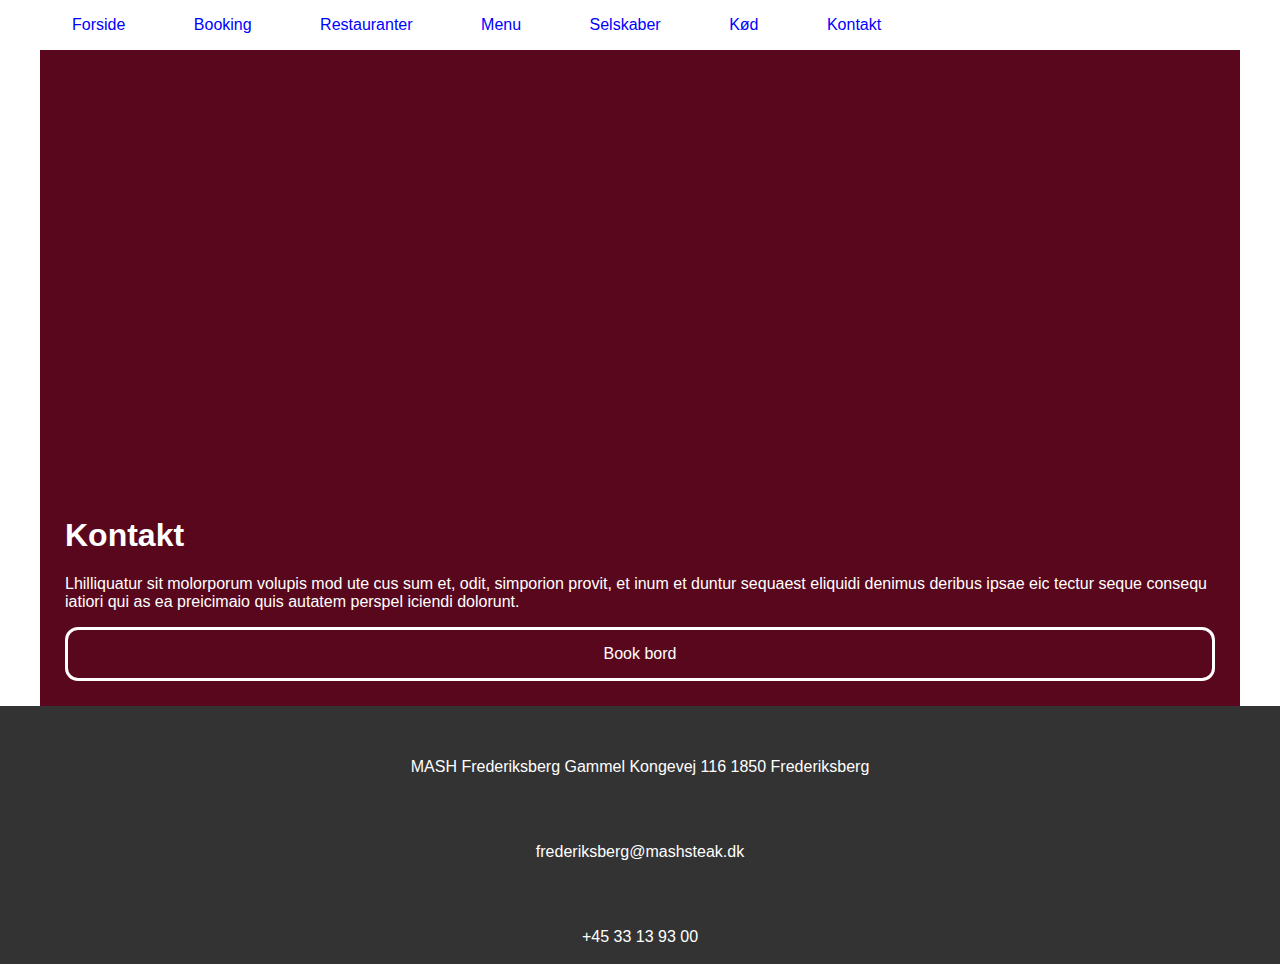
==== kontakt.html @ 30ba9574 "Videre på forrige" ====
<!DOCTYPE html>
<html lang="da">

<head>
    <meta charset="utf-8">
    <meta name="viewport" content="width=device-width, initial-scale=1.0">
    <title>Mash</title>
    <link rel="stylesheet" href="">

    <link type="text/css" rel="stylesheet" href="style.css">
    <meta name="robots" content="noindex">
    <link href='../D:\kea\03-redesign\mash\mash_redesign\font\Engravers Roman Bold.woff' rel='style.css' type='text/css'>



</head>

<nav role='navigation'>
    <div id="menuToggle">
        <!--
    En "Hidden" box der fungere som click box, i stedet for js
    -->
        <input type="checkbox" />

        <!--
    Span classes agerer som burgermenu streger
    -->
        <span></span>
        <span></span>
        <span></span>

        <!--
    -->
        <ul id="menuburger">
            <li><a href="#splash">
                    Forside
                </a></li>
            <li><a href="#book.html">
                    Booking
                </a></li>
            <li><a href="#restauranter.html">
                    Restauranter
                </a></li>
            <li><a href="#menu">
                    Menu
                </a></li>
            <li><a href="#selvskab">
                    Selskaber
                </a></li>
            <li><a href="#koed.html">
                    Kød
                </a></li>
            <li><a href="#info">
                    Kontakt
                </a></li>


        </ul>
    </div>
    <ul id="menuburger2">
        <a href="#splash">Forside</a>
        <a href="#book.html">Booking</a>
        <a href="#restauranter.html">Restauranter</a>
        <a href="#menu">Menu</a>
        <a href="#selvskab">Selskaber</a>
        <a href="#koed.html">Kød</a>
        <a href="#info">Kontakt</a>
    </ul>
</nav>


<body>


    <section id="kontakt">

        <div class="sectionwrapper">

            <div class="col">
                <div class="img">
                    <div class="circle5"></div>
                </div>

            </div>
            <div class="col">
                <div class="txt">
                    <h1>Kontakt</h1>

                    <p>Lhilliquatur sit molorporum volupis mod ute cus sum et, odit, simporion provit, et inum et duntur
                        sequaest eliquidi denimus deribus
                        ipsae eic tectur seque consequ
                        iatiori qui as ea preicimaio quis
                        autatem perspel iciendi dolorunt.</p>
                    <div class="book_knap">
                        Book bord
                    </div>
                </div>
            </div>

        </div>


    </section>

    <footer>
        <div class="col">
            <div class="txt">
                <p>MASH Frederiksberg
                    Gammel Kongevej 116
                    1850 Frederiksberg </p>
            </div>
        </div>
        <div class="col">
            <div class="txt">
                <p>frederiksberg@mashsteak.dk </p>
            </div>
        </div>
        <div class="col">
            <div class="txt">
                <p>+45 33 13 93 00</p>
            </div>
        </div>
    </footer>


    <script src="script.js"></script>

</body>

</html>
---- style.css ----
.hidden {
    display: none;
    /*    transform: scale(0);*/
    /*    transform: translateX(-100%);
    opacity: 0;*/
}


/*
* {
    box-sizing: border-box;
}
*/

/*Generelle indstillinger for CSS*/
body {
    margin: 0;
    padding: 0px;
}

section {
    max-width: 1200px;
    margin: 0 auto;


}

.col {
    padding-top: 35.3px;
}

.col2 {
    padding-top: 35.3px;
}

.txt {
    padding: 25px;
}



img {
    width: 100%;
}




/* Burger menu */

body {
    margin: 0;
    padding: 0;

    /*background: #232323;*/
    /*    color: #cdcdcd;*/
    font-family: "Avenir Next", "Avenir", sans-serif;

    overflow-x: hidden;
    /* nødvendig for at gemme menu ordentligt i højere side af skærm  */
}

a {
    text-decoration: none;
    color: #232323;

    transition: color 0.3s ease;
}

a:hover {
    color: tomato;
}

#menuToggle {
    display: block;
    position: absolute;
    top: 50px;
    right: 50px;

    z-index: 1;

    -webkit-user-select: none;
    user-select: none;
}

#menuToggle input {
    display: block;
    width: 40px;
    height: 32px;
    position: absolute;
    top: -7px;
    left: -5px;

    cursor: pointer;

    opacity: 0;
    /* hide */
    z-index: 2;
    /* sæt oven på hamburger */

    -webkit-touch-callout: none;
}


#menuToggle span {
    display: block;
    width: 33px;
    height: 4px;
    margin-bottom: 5px;
    position: relative;

    background: #cdcdcd;
    border-radius: 3px;

    z-index: 1;

    transform-origin: 4px 0px;

    transition: transform 0.5s cubic-bezier(0.77, 0.2, 0.05, 1.0),
        background 0.5s cubic-bezier(0.77, 0.2, 0.05, 1.0),
        opacity 0.55s ease;
}

#menuToggle span:first-child {
    transform-origin: 0% 0%;
}

#menuToggle span:nth-last-child(2) {
    transform-origin: 0% 100%;
}

/*
 * Laver de tre span classes til et kryds
 *
 */
#menuToggle input:checked ~ span {
    opacity: 1;
    transform: rotate(45deg) translate(-2px, -1px);
    background: #232323;
}

/*
 * Gemmer den midterste
 */
#menuToggle input:checked ~ span:nth-last-child(3) {
    opacity: 0;
    transform: rotate(0deg) scale(0.2, 0.2);
}

/*
 * Den sidste streg går i den anden retning
 */
#menuToggle input:checked ~ span:nth-last-child(2) {
    opacity: 1;
    transform: rotate(-45deg) translate(0, -1px);
}

/*
 * absolute positioned
 * top left
 */
#menuburger {
    position: absolute;
    width: 300px;
    margin: -100px 0 0 0;
    padding: 50px;
    padding-top: 125px;
    right: -100px;

    background: #ededed;
    list-style-type: none;
    -webkit-font-smoothing: antialiased;
    /* to stop flickering of text in safari */

    transform-origin: 0% 0%;
    transform: translate(100%, 0);

    transition: transform 0.5s cubic-bezier(0.77, 0.2, 0.05, 1.0);
}

#menuburger2 a {
    color: blue;
    padding: 2rem;

}

#menuburger li {
    padding: 10px 0;
    font-size: 22px;
}

/*
 * Fade in fra venstre
 */
#menuToggle input:checked ~ ul {
    transform: scale(1.0, 1.0);
    opacity: 1;
}

#menuburger2 {
    display: none;
}


/*
#burgerknap {
    display: inline-block;
}

#burgermenu {
    list-style-type: none;
    transition: transform .3s;
    transform-origin: top left;
}

*/

/*Burger menu slut */


/*Start side CSS*/

#splash {
    background-image: url(billeder/splash_mash.png);
    width: 100vw;
    height: 100vh;
    background-size: cover;
    background-position: 69% 0%;
    max-width: none;
    display: flex;
}

#splash .logo {
    background-image: url(billeder/mash_logo_transparent.png);

    background-position: 100%;
    width: 950px;
    height: 308px;


    /*
    position: absolute;
    left: 328px;
    top: 300px;
*/
}


#groent {
    background-color: #59071D;
    color: white;

}



#groent .col {
    display: flex;
    justify-content: center;


}

.circle1 {
    background-image: url(billeder/gulerodder.jpg);
    background-position: 100%;
    width: 350px;
    height: 350px;
    border-radius: 50%;


}

#koed {
    background-color: #F2E6CE;

}

#koed .col {
    display: flex;
    justify-content: center;
}


.circle2 {
    background-image: url(billeder/koed.jpg);
    background-position: 100%;
    width: 350px;
    height: 350px;
    border-radius: 50%;

}


#fisk {
    background-image: url(billeder/fiskbaggrund.jpg);
    color: white;
    background-size: 100%;

}


#fisk .col {
    display: flex;
    justify-content: center;
}

.circle3 {
    background-image: url(billeder/fisk.jpg);
    background-position: 100%;
    width: 350px;
    height: 350px;
    border-radius: 50%;

}

#film {
    background-color: #59071D;
    color: white;


}




.menu_knapper {
    display: flex;
    flex-direction: column;
    justify-content: space-around;

}

#menu {
    background-color: #F2E6CE;


}

#menu .col {
    padding-top: 0px;
}


#menu .knap a {
    background-color: #393432;
    color: white;
    text-decoration: none;
    border-radius: 13px;
    padding: 15px;
    text-align: center;
    flex-grow: 1;
    padding-left: 100px;
    padding-right: 100px;

}





#menu .mad a:hover {

    color: lightpink;
    background-color: black;
}

#menu .sectionwrapper {
    display: flex;
    flex-wrap: wrap;
    padding: 10px;
    margin: 0 15px;
}


#menu .col2 {
    display: flex;
    flex-wrap: nowrap;
    flex-grow: 2;
    flex-basis: 600px;



}

#menu .menu_knapper {
    flex-grow: 1;
    flex-basis: 100px;



}





#selvskab {
    background-color: #59071D;
    color: white;


}


#selvskab .col {
    display: flex;
    justify-content: center;
}

#book {
    background-image: url(billeder/booking.jpg);



}

#info {
    background-image: url(billeder/fiskbaggrund.jpg);
    color: white;

}


.circle4 {
    background-image: url(billeder/fisk.jpg);
    background-position: 100%;
    width: 350px;
    height: 350px;
    border-radius: 50%;

}

#info .col .txt {
    text-align: center;

}

footer {
    background-color: #333333;
    color: white;
    padding: 1.5px;
    padding-top: 0px;

    text-align: center;
}

footer .col .txt {
    padding-top: 0px;
    padding-bottom: 0px;
}



/*KONTAKT SIDEN*/

#kontakt .sectionwrapper {
    background-color: #59071D;
    color: white;
}

#kontakt .col {
    display: flex;
    justify-content: center;
}


.circle5 {
    background-image: url(billeder/fisk.jpg);
    background-position: 100%;
    width: 350px;
    height: 350px;
    border-radius: 50%;

}

#kontakt .book_knap {
    background-color: #59071D;
    ;
    color: white;
    text-decoration: none;
    border-radius: 13px;
    padding: 15px;
    text-align: center;
    flex-grow: 1;
    padding-left: 100px;
    padding-right: 100px;
    border: 3px solid white;

}

`
/*RESTAURANTER SIDE*/




#frederiksberg {
    background-color: #F2E6CE;

}

#frederiksberg .col {
    display: flex;
    justify-content: center;
}


.circle6 {
    background-image: url(billeder/fisk.jpg);
    background-position: 100%;
    width: 350px;
    height: 350px;
    border-radius: 50%;

}

#frederiksberg .laes_mere1 {
    background-color: #59071D;
    ;
    color: white;
    text-decoration: none;
    border-radius: 13px;
    padding: 15px;
    text-align: center;
    flex-grow: 1;
    padding-left: 100px;
    padding-right: 100px;
    border: 3px solid white;

}

#aarhus {
    background-color: #F2E6CE;

}

#aarhus .col {
    display: flex;
    justify-content: center;
}


#aarhus .firkant1 {
    background-image: url(billeder/koed.jpg);
    background-position: 100%;
    width: 48s0px;
    height: 350px;

}

#aarhus .laes_mere2 {
    background-color: #F2E6CE;
    ;
    color: black;
    text-decoration: none;
    border-radius: 13px;
    padding: 15px;
    text-align: center;
    flex-grow: 1;
    padding-left: 100px;
    padding-right: 100px;
    border: 3px solid black;

}

#airport {
    background-color: gray;
    color: white;

}

#airport .col {
    display: flex;
    justify-content: center;
}



.circle7 {
    background-image: url(billeder/fisk.jpg);
    background-position: 100%;
    width: 350px;
    height: 350px;
    border-radius: 50%;

}

#airport .laes_mere3 {
    background-color: gray;
    ;
    color: white;
    text-decoration: none;
    border-radius: 13px;
    padding: 15px;
    text-align: center;
    flex-grow: 1;
    padding-left: 100px;
    padding-right: 100px;
    border: 3px solid white;

}

/*
@media only screen and (min-width: 600px) {

    #burgerknap {
        display: none;
    }

    #burgermenu.hidden {
        transform: translateX(0);
        opacity: 1;

    }

    #burgermenu li {
        display: inline-block;
    }
}
*/

@media only screen and (min-width: 600px) {
    #menuToggle {
        display: none;

    }


    #menuburger {
        background: rgba(255, 255, 255, 0);
    }

    #menuburger li {
        display: inline-block;
    }


    #menuburger.hidden {
        transform: translateX(0);
        opacity: 1;
    }

    #menuburger2 {
        display: block;
    }
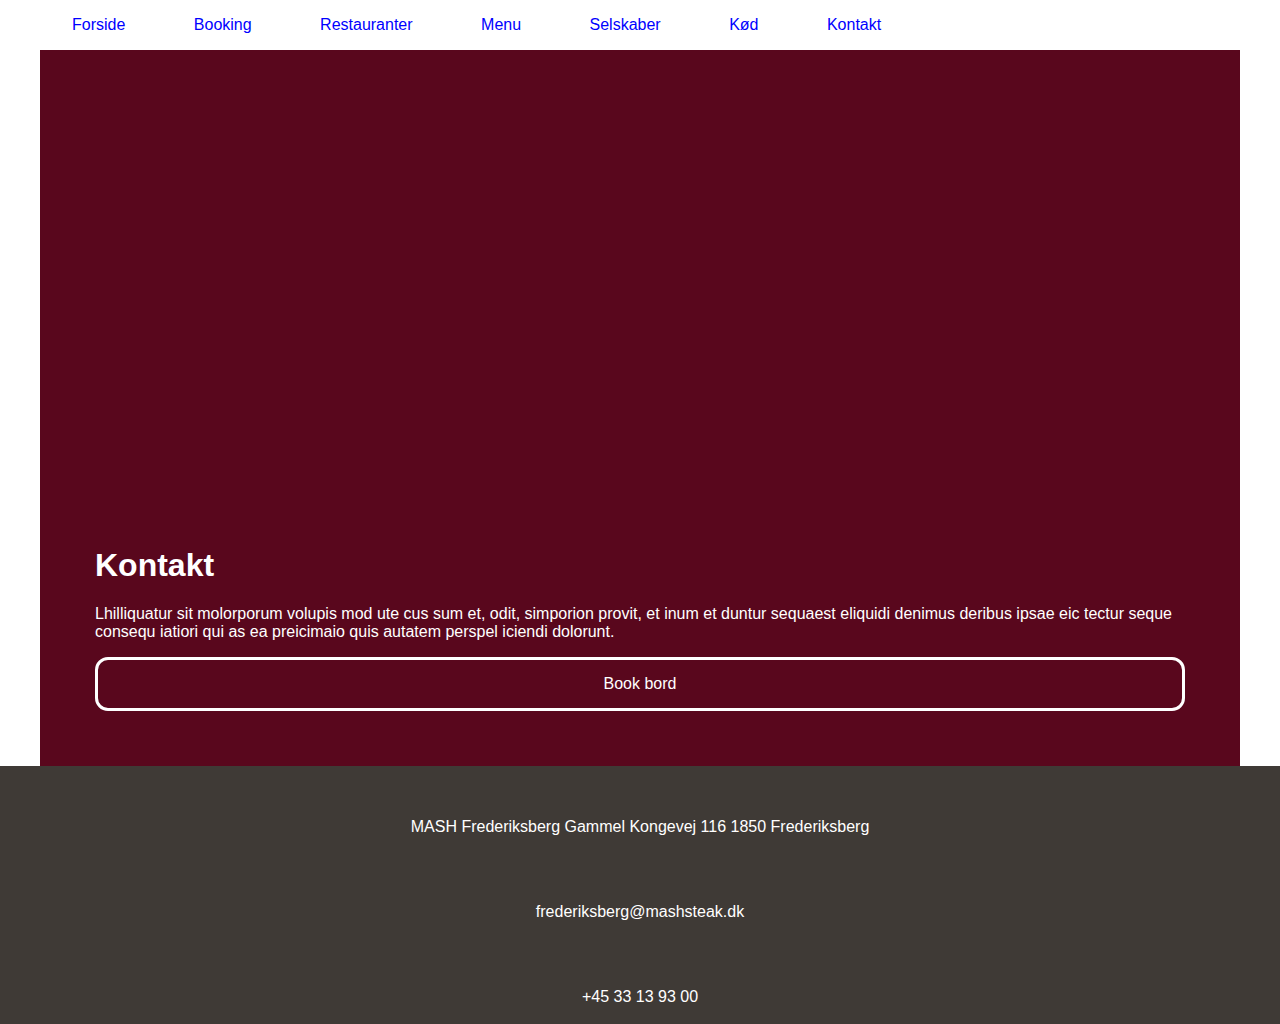
==== commit 11b65137: "Favikon" ====
--- a/kontakt.html
+++ b/kontakt.html
@@ -11,7 +11,15 @@
     <meta name="robots" content="noindex">
     <link href='../D:\kea\03-redesign\mash\mash_redesign\font\Engravers Roman Bold.woff' rel='style.css' type='text/css'>
 
-
+    <link rel="apple-touch-icon" sizes="180x180" href="favikon/apple-touch-icon.png">
+    <link rel="icon" type="image/png" sizes="32x32" href="favikon/favicon-32x32.png">
+    <link rel="icon" type="image/png" sizes="16x16" href="favikon/favicon-16x16.png">
+    <link rel="manifest" href="favikon/site.webmanifest">
+    <link rel="mask-icon" href="favikon/safari-pinned-tab.svg" color="#5bbad5">
+    <link rel="shortcut icon" href="favikon/favicon.ico">
+    <meta name="msapplication-TileColor" content="#da532c">
+    <meta name="msapplication-config" content="favikon/browserconfig.xml">
+    <meta name="theme-color" content="#ffffff">
 
 </head>
 
--- a/style.css
+++ b/style.css
@@ -34,7 +34,7 @@
 }
 
 .txt {
-    padding: 25px;
+    padding: 55px;
 }
 
 
@@ -42,6 +42,7 @@
 img {
     width: 100%;
 }
+
 
 
 
@@ -273,6 +274,7 @@
 
 #koed {
     background-color: #F2E6CE;
+    color: #3F3A36;
 
 }
 
@@ -333,6 +335,7 @@
 
 #menu {
     background-color: #F2E6CE;
+    color: #3F3A36;
 
 
 }
@@ -343,7 +346,7 @@
 
 
 #menu .knap a {
-    background-color: #393432;
+    background-color: #3F3A36;
     color: white;
     text-decoration: none;
     border-radius: 13px;
@@ -436,8 +439,517 @@
 
 }
 
+
+
+/*KONTAKT SIDEN*/
+
+#kontakt .sectionwrapper {
+    background-color: #59071D;
+    color: white;
+}
+
+#kontakt .col {
+    display: flex;
+    justify-content: center;
+}
+
+
+.circle5 {
+    background-image: url(billeder/fisk.jpg);
+    background-position: 100%;
+    width: 350px;
+    height: 350px;
+    border-radius: 50%;
+
+}
+
+#kontakt .book_knap {
+    background-color: #59071D;
+    ;
+    color: white;
+    text-decoration: none;
+    border-radius: 13px;
+    padding: 15px;
+    text-align: center;
+    flex-grow: 1;
+    padding-left: 100px;
+    padding-right: 100px;
+    border: 3px solid white;
+
+}
+
+
+
+
+
+
+#frederiksberg {
+    background-color: #59071D;
+    color: white;
+
+}
+
+#frederiksberg .col {
+    display: flex;
+    justify-content: center;
+}
+
+
+.circle6 {
+    background-image: url(billeder/frederiksberg.jpg);
+    background-position: 100%;
+    width: 350px;
+    height: 350px;
+    border-radius: 50%;
+
+}
+
+#frederiksberg .laes_mere1 a {
+    background-color: #59071D;
+    ;
+    color: white;
+    text-decoration: none;
+    border-radius: 13px;
+    padding: 15px;
+    text-align: center;
+    flex-grow: 1;
+    padding-left: 137px;
+    padding-right: 137px;
+    border: 1px solid white;
+
+}
+
+#frederiksberg .laes_mere1 a:hover {
+
+    color: white;
+    background-color: rgba(0, 0, 0, 0.7);
+}
+
+#aarhus {
+    background-color: #F2E6CE;
+    color: #3F3A36;
+
+}
+
+#aarhus .col {
+    display: flex;
+    justify-content: center;
+}
+
+
+#aarhus .firkant1 {
+    background-image: url(billeder/aarhus.jpg);
+    background-position: 100%;
+    width: 480px;
+    height: 350px;
+
+}
+
+#aarhus .laes_mere2 a {
+    background-color: #F2E6CE;
+    ;
+    color: #3F3A36;
+    text-decoration: none;
+    border-radius: 13px;
+    padding: 15px;
+    text-align: center;
+    flex-grow: 1;
+    padding-left: 137px;
+    padding-right: 137px;
+    border: 1px solid #3F3A36;
+
+}
+
+#aarhus .laes_mere2 a:hover {
+
+    color: white;
+    background-color: rgba(0, 0, 0, 0.7);
+}
+
+#airport {
+    background-image: url(billeder/fiskbaggrund.jpg);
+    color: white;
+
+}
+
+#airport .col {
+    display: flex;
+    justify-content: center;
+}
+
+
+
+.circle7 {
+    background-image: url(billeder/airport.jpg);
+    background-position: 100%;
+    width: 350px;
+    height: 350px;
+    border-radius: 50%;
+
+}
+
+#airport .laes_mere3 a {
+    background-image: url(billeder/fiskbaggrund.jpg);
+    ;
+    color: white;
+    text-decoration: none;
+    border-radius: 13px;
+    padding: 15px;
+    text-align: center;
+    flex-grow: 1;
+    padding-left: 137px;
+    padding-right: 137px;
+    border: 1px solid white;
+
+}
+
+#airport .laes_mere3 a:hover {
+
+    color: white;
+    background-color: rgba(0, 0, 0, 0.7);
+}
+
+#bredgade {
+    background-color: #59071D;
+    color: white;
+}
+
+#bredgade .col {
+    display: flex;
+    justify-content: center;
+}
+
+
+#bredgade .firkant2 {
+    background-image: url(billeder/bredgade.jpg);
+    background-position: 100%;
+    width: 480px;
+    height: 350px;
+
+}
+
+#bredgade .laes_mere4 a {
+    background-color: #59071D;
+    ;
+    color: white;
+    text-decoration: none;
+    border-radius: 13px;
+    padding: 15px;
+    text-align: center;
+    flex-grow: 1;
+    padding-left: 137px;
+    padding-right: 137px;
+    border: 1px solid white;
+
+}
+
+#bredgade .laes_mere4 a:hover {
+
+    color: white;
+    background-color: rgba(0, 0, 0, 0.7);
+}
+
+#dusseldorf {
+    background-color: #F2E6CE;
+    color: #3F3A36;
+
+}
+
+#dusseldorf .col {
+    display: flex;
+    justify-content: center;
+}
+
+
+#dusseldorf .firkant3 {
+    background-image: url(billeder/dusseldorf.jpg);
+    background-position: 100%;
+    width: 480px;
+    height: 350px;
+
+}
+
+#dusseldorf .laes_mere5 a {
+    background-color: #F2E6CE;
+    ;
+    color: #3F3A36;
+    text-decoration: none;
+    border-radius: 13px;
+    padding: 15px;
+    text-align: center;
+    flex-grow: 1;
+    padding-left: 137px;
+    padding-right: 137px;
+    border: 1px solid #3F3A36;
+
+}
+
+#dusseldorf .laes_mere5 a:hover {
+
+    color: white;
+    background-color: rgba(0, 0, 0, 0.7);
+}
+
+#hamburg {
+    background-image: url(billeder/fiskbaggrund.jpg);
+    color: white;
+
+}
+
+#hamburg .col {
+    display: flex;
+    justify-content: center;
+}
+
+
+
+.circle8 {
+    background-image: url(billeder/hamburg.jpg);
+    background-position: 100%;
+    width: 350px;
+    height: 350px;
+    border-radius: 50%;
+
+}
+
+#hamburg .laes_mere6 a {
+    background-image: url(billeder/fiskbaggrund.jpg);
+    ;
+    color: white;
+    text-decoration: none;
+    border-radius: 13px;
+    padding: 15px;
+    text-align: center;
+    flex-grow: 1;
+    padding-left: 137px;
+    padding-right: 137px;
+    border: 1px solid white;
+
+}
+
+#hamburg .laes_mere6 a:hover {
+
+    color: white;
+    background-color: rgba(0, 0, 0, 0.7);
+}
+
+
+#london {
+    background-color: #59071D;
+    color: white;
+
+}
+
+#london .col {
+    display: flex;
+    justify-content: center;
+}
+
+
+.circle9 {
+    background-image: url(billeder/london.jpg);
+    background-position: 100%;
+    width: 350px;
+    height: 350px;
+    border-radius: 50%;
+
+}
+
+#london .laes_mere7 a {
+    background-color: #59071D;
+    ;
+    color: white;
+    text-decoration: none;
+    border-radius: 13px;
+    padding: 15px;
+    text-align: center;
+    flex-grow: 1;
+    padding-left: 137px;
+    padding-right: 137px;
+    border: 1px solid white;
+
+}
+
+#london .laes_mere7 a:hover {
+
+    color: white;
+    background-color: rgba(0, 0, 0, 0.7);
+}
+
+#odense {
+    background-color: #F2E6CE;
+    color: #3F3A36;
+
+}
+
+#odense .col {
+    display: flex;
+    justify-content: center;
+}
+
+
+#odense .firkant4 {
+    background-image: url(billeder/odense.jpg);
+    background-position: 100%;
+    width: 480px;
+    height: 350px;
+
+}
+
+#odense .laes_mere8 a {
+    background-color: #F2E6CE;
+    ;
+    color: #3F3A36;
+    text-decoration: none;
+    border-radius: 13px;
+    padding: 15px;
+    text-align: center;
+    flex-grow: 1;
+    padding-left: 137px;
+    padding-right: 137px;
+    border: 1px solid #3F3A36;
+
+}
+
+#odense .laes_mere8 a:hover {
+
+    color: white;
+    background-color: rgba(0, 0, 0, 0.7);
+}
+
+#penthouse {
+    background-image: url(billeder/fiskbaggrund.jpg);
+    color: white;
+
+}
+
+#penthouse .col {
+    display: flex;
+    justify-content: center;
+}
+
+
+
+.circle10 {
+    background-image: url(billeder/penthouse.jpg);
+    background-position: 100%;
+    width: 350px;
+    height: 350px;
+    border-radius: 50%;
+
+}
+
+#penthouse .laes_mere9 a {
+    background-image: url(billeder/fiskbaggrund.jpg);
+    ;
+    color: white;
+    text-decoration: none;
+    border-radius: 13px;
+    padding: 15px;
+    text-align: center;
+    flex-grow: 1;
+    padding-left: 137px;
+    padding-right: 137px;
+    border: 1px solid white;
+
+}
+
+
+#penthouse .laes_mere9 a:hover {
+
+    color: white;
+    background-color: rgba(0, 0, 0, 0.7);
+}
+
+
+#rungsted {
+    background-color: #59071D;
+    color: white;
+}
+
+#rungsted .col {
+    display: flex;
+    justify-content: center;
+}
+
+
+#rungsted .firkant5 {
+    background-image: url(billeder/rungsted.jpg);
+    background-position: 100%;
+    width: 480px;
+    height: 350px;
+
+}
+
+#rungsted .laes_mere10 a {
+    background-color: #59071D;
+    ;
+    color: white;
+    text-decoration: none;
+    border-radius: 13px;
+    padding: 15px;
+    text-align: center;
+    flex-grow: 1;
+    padding-left: 137px;
+    padding-right: 137px;
+    border: 1px solid white;
+
+}
+
+#rungsted .laes_mere10 a:hover {
+
+    color: white;
+    background-color: rgba(0, 0, 0, 0.7);
+}
+
+#skov {
+    background-color: #F2E6CE;
+    color: #3F3A36;
+
+
+}
+
+#skov .col {
+    display: flex;
+    justify-content: center;
+}
+
+
+
+.circle11 {
+    background-image: url(billeder/skovridderkroen.jpg);
+    background-position: 100%;
+    width: 350px;
+    height: 350px;
+    border-radius: 50%;
+
+}
+
+#skov .laes_mere11 a {
+    background-color: #F2E6CE;
+    ;
+    color: #3F3A36;
+    text-decoration: none;
+    border-radius: 13px;
+    padding: 15px;
+    text-align: center;
+    flex-grow: 1;
+    padding-left: 137px;
+    padding-right: 137px;
+    border: 1px solid #3F3A36;
+
+}
+
+
+#skov .laes_mere11 a:hover {
+
+    color: white;
+    background-color: rgba(0, 0, 0, 0.7);
+}
+
+
 footer {
-    background-color: #333333;
+    background-color: #3F3A36;
     color: white;
     padding: 1.5px;
     padding-top: 0px;
@@ -448,157 +960,6 @@
 footer .col .txt {
     padding-top: 0px;
     padding-bottom: 0px;
-}
-
-
-
-/*KONTAKT SIDEN*/
-
-#kontakt .sectionwrapper {
-    background-color: #59071D;
-    color: white;
-}
-
-#kontakt .col {
-    display: flex;
-    justify-content: center;
-}
-
-
-.circle5 {
-    background-image: url(billeder/fisk.jpg);
-    background-position: 100%;
-    width: 350px;
-    height: 350px;
-    border-radius: 50%;
-
-}
-
-#kontakt .book_knap {
-    background-color: #59071D;
-    ;
-    color: white;
-    text-decoration: none;
-    border-radius: 13px;
-    padding: 15px;
-    text-align: center;
-    flex-grow: 1;
-    padding-left: 100px;
-    padding-right: 100px;
-    border: 3px solid white;
-
-}
-
-`
-/*RESTAURANTER SIDE*/
-
-
-
-
-#frederiksberg {
-    background-color: #F2E6CE;
-
-}
-
-#frederiksberg .col {
-    display: flex;
-    justify-content: center;
-}
-
-
-.circle6 {
-    background-image: url(billeder/fisk.jpg);
-    background-position: 100%;
-    width: 350px;
-    height: 350px;
-    border-radius: 50%;
-
-}
-
-#frederiksberg .laes_mere1 {
-    background-color: #59071D;
-    ;
-    color: white;
-    text-decoration: none;
-    border-radius: 13px;
-    padding: 15px;
-    text-align: center;
-    flex-grow: 1;
-    padding-left: 100px;
-    padding-right: 100px;
-    border: 3px solid white;
-
-}
-
-#aarhus {
-    background-color: #F2E6CE;
-
-}
-
-#aarhus .col {
-    display: flex;
-    justify-content: center;
-}
-
-
-#aarhus .firkant1 {
-    background-image: url(billeder/koed.jpg);
-    background-position: 100%;
-    width: 48s0px;
-    height: 350px;
-
-}
-
-#aarhus .laes_mere2 {
-    background-color: #F2E6CE;
-    ;
-    color: black;
-    text-decoration: none;
-    border-radius: 13px;
-    padding: 15px;
-    text-align: center;
-    flex-grow: 1;
-    padding-left: 100px;
-    padding-right: 100px;
-    border: 3px solid black;
-
-}
-
-#airport {
-    background-color: gray;
-    color: white;
-
-}
-
-#airport .col {
-    display: flex;
-    justify-content: center;
-}
-
-
-
-.circle7 {
-    background-image: url(billeder/fisk.jpg);
-    background-position: 100%;
-    width: 350px;
-    height: 350px;
-    border-radius: 50%;
-
-}
-
-#airport .laes_mere3 {
-    background-color: gray;
-    ;
-    color: white;
-    text-decoration: none;
-    border-radius: 13px;
-    padding: 15px;
-    text-align: center;
-    flex-grow: 1;
-    padding-left: 100px;
-    padding-right: 100px;
-    border: 3px solid white;
-
 }
 
 /*
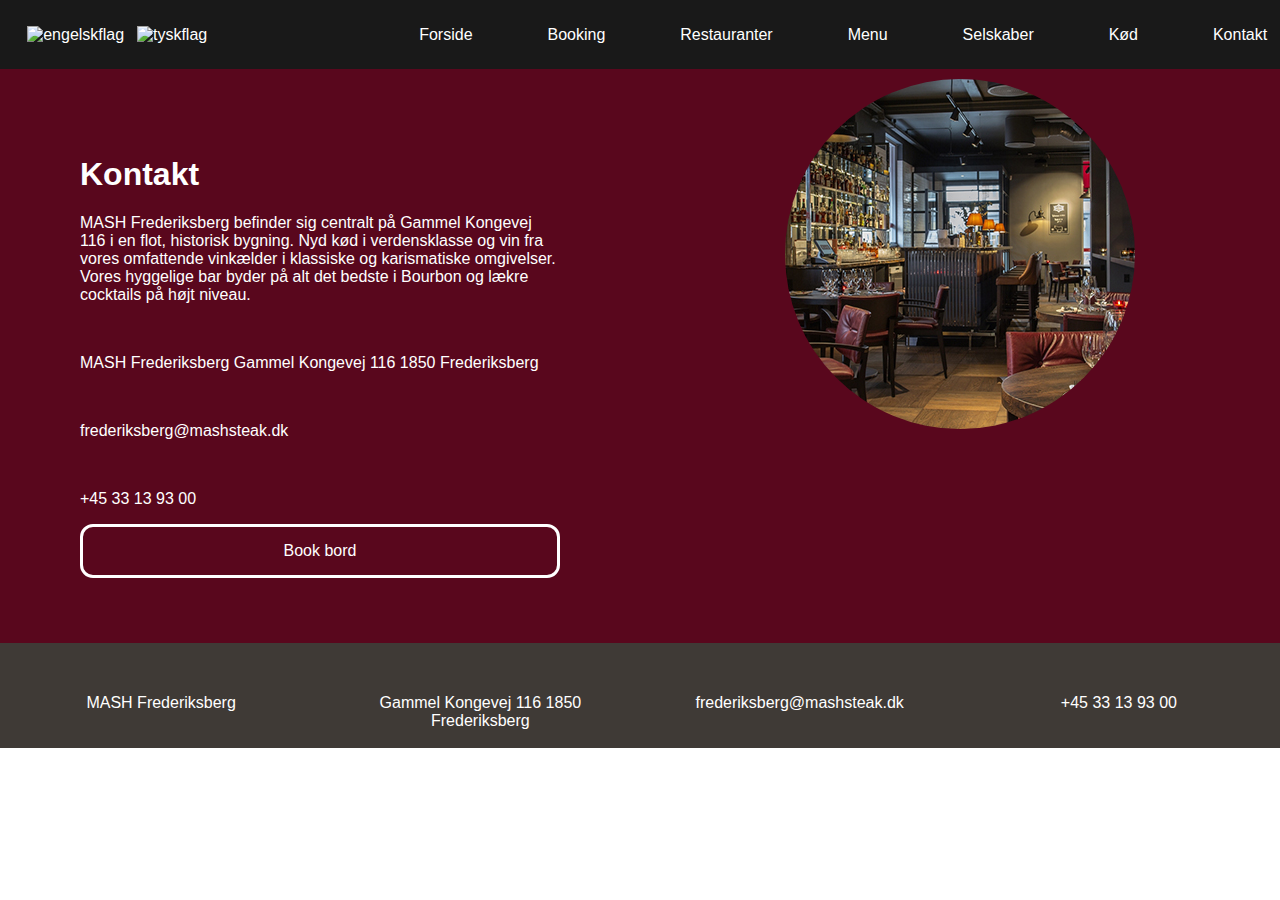
==== commit bddfc98c: "Indsættelse af tekst" ====
--- a/kontakt.html
+++ b/kontakt.html
@@ -39,43 +39,54 @@
 
         <!--
     -->
-        <ul id="menuburger">
-            <li><a href="#splash">
+        <ul id="menu">
+            <li><a href="#">
+                    <div id="flag">
+                        <div id="engelskpic"></div><img src="billeder/engelsk_flag.png" width="20vw" height="15vw" alt="engelskflag">
+                        <div id="tyskpic"></div><img src="billeder/tysk_flag.jpg" width="20vw" height="15vw" alt="tyskflag">
+                    </div>
+                </a></li>
+            <li><a href="#">
                     Forside
                 </a></li>
-            <li><a href="#book.html">
+            <li><a href="#">
                     Booking
                 </a></li>
-            <li><a href="#restauranter.html">
+            <li><a href="#">
                     Restauranter
                 </a></li>
-            <li><a href="#menu">
+            <li><a href="#">
                     Menu
                 </a></li>
-            <li><a href="#selvskab">
+            <li><a href="#">
                     Selskaber
                 </a></li>
-            <li><a href="#koed.html">
+            <li><a href="#">
                     Kød
                 </a></li>
-            <li><a href="#info">
+            <li><a href="#">
                     Kontakt
                 </a></li>
 
 
         </ul>
     </div>
-    <ul id="menuburger2">
-        <a href="#splash">Forside</a>
-        <a href="#book.html">Booking</a>
-        <a href="#restauranter.html">Restauranter</a>
-        <a href="#menu">Menu</a>
-        <a href="#selvskab">Selskaber</a>
-        <a href="#koed.html">Kød</a>
-        <a href="#info">Kontakt</a>
+    <ul id="menu2">
+        <div id="flag2">
+            <div id="engelskpic2"><a href="#"><img src="billeder/engelsk_flag.png" width="20vw" height="15vw" alt="engelskflag"></a></div>
+            <div id="tyskpic2"><a href="#"><img src="tysk_flag.jpg" width="20vw" height="15vw" alt="tyskflag"></a></div>
+        </div>
+        <div id=knapper>
+            <div id="knap"> <a href="#">Forside</a></div>
+            <div id="knap"> <a href="#">Booking</a></div>
+            <div id="knap"> <a href="#">Restauranter</a></div>
+            <div id="knap"> <a href="#">Menu</a></div>
+            <div id="knap"> <a href="#">Selskaber</a></div>
+            <div id="knap"> <a href="#">Kød</a></div>
+            <div id="knap"> <a href="#">Kontakt</a></div>
+        </div>
     </ul>
 </nav>
-
 
 <body>
 
@@ -94,11 +105,21 @@
                 <div class="txt">
                     <h1>Kontakt</h1>
 
-                    <p>Lhilliquatur sit molorporum volupis mod ute cus sum et, odit, simporion provit, et inum et duntur
-                        sequaest eliquidi denimus deribus
-                        ipsae eic tectur seque consequ
-                        iatiori qui as ea preicimaio quis
-                        autatem perspel iciendi dolorunt.</p>
+                    <p>MASH Frederiksberg befinder sig centralt på Gammel Kongevej 116
+                        i en flot, historisk bygning. Nyd kød i verdensklasse og vin fra vores
+                        omfattende vinkælder i klassiske og karismatiske omgivelser. Vores
+                        hyggelige bar byder på alt det bedste i Bourbon og lækre cocktails på
+                        højt niveau.</p>
+                    <br>
+                    <p>
+                        MASH Frederiksberg
+                        Gammel Kongevej 116
+                        1850 Frederiksberg</p>
+                    <br>
+                    <p>
+                        frederiksberg@mashsteak.dk</p>
+                    <br>
+                    <p> +45 33 13 93 00</p>
                     <div class="book_knap">
                         Book bord
                     </div>
@@ -111,28 +132,37 @@
     </section>
 
     <footer>
-        <div class="col">
-            <div class="txt">
-                <p>MASH Frederiksberg
-                    Gammel Kongevej 116
-                    1850 Frederiksberg </p>
+        <div class="sectionwrapper">
+            <div class="col">
+                <div class="txt">
+
+                    <p>MASH Frederiksberg
+                    </p>
+                </div>
             </div>
-        </div>
-        <div class="col">
-            <div class="txt">
-                <p>frederiksberg@mashsteak.dk </p>
+            <div class="col">
+                <div class="txt">
+
+                    <p>
+                        Gammel Kongevej 116
+                        1850 Frederiksberg </p>
+                </div>
             </div>
-        </div>
-        <div class="col">
-            <div class="txt">
-                <p>+45 33 13 93 00</p>
+            <div class="col">
+                <div class="txt">
+                    <p>frederiksberg@mashsteak.dk </p>
+                </div>
+            </div>
+            <div class="col">
+                <div class="txt">
+                    <p>+45 33 13 93 00</p>
+                </div>
             </div>
         </div>
     </footer>
 
 
+
     <script src="script.js"></script>
 
-</body>
-
-</html>
+</body></html>
--- a/style.css
+++ b/style.css
@@ -14,13 +14,13 @@
 
 /*Generelle indstillinger for CSS*/
 body {
-    margin: 0;
+    margin: 0px;
     padding: 0px;
 }
 
 section {
-    max-width: 1200px;
-    margin: 0 auto;
+    max-width: 100%;
+    margin: 0px;
 
 
 }
@@ -45,16 +45,1143 @@
 
 
 
-
-
-/* Burger menu */
+/* BURGER NY START */
+
+
+/*Start side CSS*/
+
+#splash {
+    background-image: url(billeder/splash_mash.png);
+    width: 100vw;
+    height: 100vh;
+    background-size: cover;
+    background-position: 69% 0%;
+    max-width: none;
+    display: flex;
+}
+
+#splash .logo {
+    background-image: url(billeder/mash_logo_transparent.png);
+
+    background-position: 100%;
+    width: 490px;
+    height: 158px;
+    background-size: cover;
+    position: absolute;
+    left: 0px;
+    top: 200px;
+
+
+}
+
+
+#groent {
+    background-color: #59071D;
+    color: white;
+
+}
+
+
+
+#groent .col {
+    display: flex;
+    justify-content: center;
+
+
+}
+
+#groent .sectionwrapper {
+
+    display: flex;
+    flex-wrap: wrap;
+    flex-direction: row-reverse;
+
+
+}
+
+
+#groent .col {
+    flex-grow: 1;
+    flex-basis: 450px;
+    padding: 10px;
+    margin: 0 15px;
+
+
+}
+
+.circle1 {
+    background-image: url(billeder/gulerodder.jpg);
+    background-position: 100%;
+    width: 350px;
+    height: 350px;
+    border-radius: 50%;
+
+
+}
+
+#koed {
+    background-color: #F2E6CE;
+    color: #3F3A36;
+
+}
+
+#koed .col {
+    display: flex;
+    justify-content: center;
+}
+
+
+.circle2 {
+    background-image: url(billeder/koed.jpg);
+    background-position: 100%;
+    width: 350px;
+    height: 350px;
+    border-radius: 50%;
+
+}
+
+#koed .sectionwrapper {
+
+    display: flex;
+    flex-wrap: wrap;
+
+
+}
+
+
+#koed .col {
+    flex-grow: 1;
+    flex-basis: 450px;
+    padding: 10px;
+    margin: 0 15px;
+
+
+}
+
+#fisk {
+    background-image: url(billeder/fiskbaggrund.jpg);
+    color: white;
+    background-size: 100%;
+
+}
+
+
+#fisk .col {
+    display: flex;
+    justify-content: center;
+}
+
+.circle3 {
+    background-image: url(billeder/fisk.jpg);
+    background-position: 100%;
+    width: 350px;
+    height: 350px;
+    border-radius: 50%;
+
+}
+
+#fisk .sectionwrapper {
+
+    display: flex;
+    flex-wrap: wrap;
+    flex-direction: row-reverse;
+
+
+}
+
+
+#fisk .col {
+    flex-grow: 1;
+    flex-basis: 450px;
+    padding: 10px;
+    margin: 0 15px;
+
+
+}
+
+#film {
+    background-color: #59071D;
+    color: white;
+
+
+}
+
+
+
+
+.menu_knapper {
+    display: flex;
+    flex-direction: column;
+    justify-content: space-around;
+
+}
+
+#menukort {
+    background-color: #F2E6CE;
+    color: #3F3A36;
+
+
+}
+
+#menukort .col {
+    padding-top: 0px;
+}
+
+
+#menukort .tryk a {
+    background-color: #3F3A36;
+    color: white;
+    text-decoration: none;
+    border-radius: 13px;
+    padding: 15px;
+    text-align: center;
+    flex-grow: 1;
+    padding-left: 100px;
+    padding-right: 100px;
+
+}
+
+
+
+
+
+#menukort .mad a:hover {
+
+    color: lightpink;
+    background-color: black;
+}
+
+#menukort .sectionwrapper {
+    display: flex;
+    flex-wrap: wrap;
+    padding: 10px;
+    margin: 0 15px;
+}
+
+
+#menukort .col {
+    display: flex;
+    flex-wrap: nowrap;
+    flex-grow: 2;
+    flex-basis: 600px;
+
+
+
+}
+
+#menukort .menu_knapper {
+    flex-grow: 1;
+    flex-basis: 100px;
+
+
+
+}
+
+
+#menukort .sectionwrapper {
+
+    display: flex;
+    flex-wrap: wrap;
+
+
+}
+
+
+#menukort .col {
+    flex-grow: 1;
+    flex-basis: 450px;
+
+
+
+}
+
+/*
+#meny .img {
+    padding: 0px;
+    margin: 0px;
+    background-position: 100px;
+}
+*/
+
+
+
+
+
+#selvskab {
+    background-color: #59071D;
+    color: white;
+
+
+}
+
+
+#selvskab .col {
+    display: flex;
+    justify-content: center;
+}
+
+#selvskab .sectionwrapper {
+
+    display: flex;
+    flex-wrap: wrap;
+    flex-direction: row-reverse;
+
+
+
+}
+
+
+#selvskab .col {
+    flex-grow: 1;
+    flex-basis: 450px;
+    padding: 10px;
+    margin: 0 15px;
+
+
+}
+
+.circle4 {
+    background-image: url(billeder/selskab.png);
+    background-position: 100%;
+    width: 350px;
+    height: 350px;
+    border-radius: 50%;
+
+}
+
+
+
+#book {
+    background-image: url(billeder/booking.jpg);
+    color: white;
+    background-size: 200%;
+
+
+
+}
+
+#book .col {
+    flex-grow: 1;
+    flex-basis: 100px;
+
+
+
+}
+
+
+#book .sectionwrapper {
+
+    display: flex;
+    flex-wrap: wrap;
+
+
+}
+
+#info {
+    background-image: url(billeder/fiskbaggrund.jpg);
+    color: white;
+
+}
+
+
+#info .col .txt {
+    text-align: center;
+
+}
+
+#info .sectionwrapper {
+    display: flex;
+    flex-wrap: wrap;
+
+}
+
+#info .col {
+    flex-grow: 1;
+    display: flex;
+    flex-basis: 300px;
+    flex-direction: column;
+    justify-content: space-between;
+
+}
+
+footer .sectionwrapper {
+    display: flex;
+    flex-wrap: wrap;
+
+}
+
+footer .col {
+    flex-grow: 1;
+    display: flex;
+    flex-basis: 300px;
+    flex-direction: column;
+    justify-content: space-between;
+
+}
+
+/*KONTAKT SIDEN*/
+
+#kontakt .sectionwrapper {
+    background-color: #59071D;
+    color: white;
+}
+
+#kontakt .col {
+    display: flex;
+    justify-content: center;
+}
+
+
+
+.circle5 {
+    background-image: url(billeder/frederiksberg.jpg);
+    background-position: 100%;
+    width: 350px;
+    height: 350px;
+    border-radius: 50%;
+
+}
+
+#kontakt .book_knap {
+    background-color: #59071D;
+    ;
+    color: white;
+    text-decoration: none;
+    border-radius: 13px;
+    padding: 15px;
+    text-align: center;
+    flex-grow: 1;
+    padding-left: 100px;
+    padding-right: 100px;
+    border: 3px solid white;
+
+}
+
+#kontakt .sectionwrapper {
+
+    display: flex;
+    flex-wrap: wrap;
+    flex-direction: row-reverse;
+
+
+
+}
+
+
+#kontakt .col {
+    flex-grow: 1;
+    flex-basis: 450px;
+    padding: 10px;
+    margin: 0 15px;
+
+
+}
+
+
+
+
+
+#frederiksberg {
+    background-color: #59071D;
+    color: white;
+
+}
+
+#frederiksberg .col {
+    display: flex;
+    justify-content: center;
+}
+
+
+.circle6 {
+    background-image: url(billeder/frederiksberg.jpg);
+    background-position: 100%;
+    width: 350px;
+    height: 350px;
+    border-radius: 50%;
+
+}
+
+#frederiksberg .laes_mere1 a {
+    background-color: #59071D;
+    ;
+    color: white;
+    text-decoration: none;
+    border-radius: 13px;
+    padding: 15px;
+    text-align: center;
+    flex-grow: 1;
+    padding-left: 110px;
+    padding-right: 110px;
+    border: 1px solid white;
+
+}
+
+#frederiksberg .laes_mere1 a:hover {
+
+    color: white;
+    background-color: rgba(0, 0, 0, 0.7);
+}
+
+#frederiksberg .sectionwrapper {
+
+    display: flex;
+    flex-wrap: wrap;
+    flex-direction: row-reverse;
+
+
+}
+
+
+#frederiksberg .col {
+    flex-grow: 1;
+    flex-basis: 450px;
+    padding: 10px;
+    margin: 0 15px;
+
+
+}
+
+#aarhus {
+    background-color: #F2E6CE;
+    color: #3F3A36;
+
+}
+
+#aarhus .col {
+    display: flex;
+    justify-content: center;
+}
+
+
+#aarhus .firkant1 {
+    background-image: url(billeder/aarhus.jpg);
+    background-position: 100%;
+    width: 480px;
+    height: 350px;
+
+}
+
+#aarhus .laes_mere2 a {
+    background-color: #F2E6CE;
+    ;
+    color: #3F3A36;
+    text-decoration: none;
+    border-radius: 13px;
+    padding: 15px;
+    text-align: center;
+    flex-grow: 1;
+    padding-left: 110px;
+    padding-right: 110px;
+    border: 1px solid #3F3A36;
+
+}
+
+#aarhus .laes_mere2 a:hover {
+
+    color: white;
+    background-color: rgba(0, 0, 0, 0.7);
+}
+
+#aarhus .sectionwrapper {
+
+    display: flex;
+    flex-wrap: wrap;
+
+
+
+}
+
+
+#aarhus .col {
+    flex-grow: 1;
+    flex-basis: 450px;
+    padding: 10px;
+    margin: 0 15px;
+
+
+}
+
+#airport {
+    background-image: url(billeder/fiskbaggrund.jpg);
+    color: white;
+
+}
+
+#airport .col {
+    display: flex;
+    justify-content: center;
+}
+
+
+
+.circle7 {
+    background-image: url(billeder/airport.jpg);
+    background-position: 100%;
+    width: 350px;
+    height: 350px;
+    border-radius: 50%;
+
+}
+
+#airport .laes_mere3 a {
+    background-image: url(billeder/fiskbaggrund.jpg);
+    ;
+    color: white;
+    text-decoration: none;
+    border-radius: 13px;
+    padding: 15px;
+    text-align: center;
+    flex-grow: 1;
+    padding-left: 110px;
+    padding-right: 110px;
+    border: 1px solid white;
+
+}
+
+#airport .laes_mere3 a:hover {
+
+    color: white;
+    background-color: rgba(0, 0, 0, 0.7);
+}
+
+#airport .sectionwrapper {
+
+    display: flex;
+    flex-wrap: wrap;
+    flex-direction: row-reverse;
+
+
+}
+
+
+#airport .col {
+    flex-grow: 1;
+    flex-basis: 450px;
+    padding: 10px;
+    margin: 0 15px;
+
+
+}
+
+#bredgade {
+    background-color: #59071D;
+    color: white;
+}
+
+#bredgade .col {
+    display: flex;
+    justify-content: center;
+}
+
+
+#bredgade .firkant2 {
+    background-image: url(billeder/bredgade.jpg);
+    background-position: 100%;
+    width: 480px;
+    height: 350px;
+
+}
+
+#bredgade .laes_mere4 a {
+    background-color: #59071D;
+    ;
+    color: white;
+    text-decoration: none;
+    border-radius: 13px;
+    padding: 15px;
+    text-align: center;
+    flex-grow: 1;
+    padding-left: 110px;
+    padding-right: 110px;
+    border: 1px solid white;
+
+}
+
+#bredgade .laes_mere4 a:hover {
+
+    color: white;
+    background-color: rgba(0, 0, 0, 0.7);
+}
+
+#bredgade .sectionwrapper {
+
+    display: flex;
+    flex-wrap: wrap;
+
+
+
+}
+
+
+#bredgade .col {
+    flex-grow: 1;
+    flex-basis: 450px;
+    padding: 10px;
+    margin: 0 15px;
+
+
+}
+
+#dusseldorf {
+    background-color: #F2E6CE;
+    color: #3F3A36;
+
+}
+
+#dusseldorf .col {
+    display: flex;
+    justify-content: center;
+}
+
+
+#dusseldorf .firkant3 {
+    background-image: url(billeder/dusseldorf.jpg);
+    background-position: 100%;
+    width: 480px;
+    height: 350px;
+
+}
+
+#dusseldorf .laes_mere5 a {
+    background-color: #F2E6CE;
+    ;
+    color: #3F3A36;
+    text-decoration: none;
+    border-radius: 13px;
+    padding: 15px;
+    text-align: center;
+    flex-grow: 1;
+    padding-left: 110px;
+    padding-right: 110px;
+    border: 1px solid #3F3A36;
+
+}
+
+#dusseldorf .laes_mere5 a:hover {
+
+    color: white;
+    background-color: rgba(0, 0, 0, 0.7);
+}
+
+#dusseldorf .sectionwrapper {
+
+    display: flex;
+    flex-wrap: wrap;
+    flex-direction: row-reverse;
+
+
+}
+
+
+#dusseldorf .col {
+    flex-grow: 1;
+    flex-basis: 450px;
+    padding: 10px;
+    margin: 0 15px;
+
+
+}
+
+#hamburg {
+    background-image: url(billeder/fiskbaggrund.jpg);
+    color: white;
+
+}
+
+#hamburg .col {
+    display: flex;
+    justify-content: center;
+}
+
+
+
+.circle8 {
+    background-image: url(billeder/hamburg.jpg);
+    background-position: 100%;
+    width: 350px;
+    height: 350px;
+    border-radius: 50%;
+
+}
+
+#hamburg .laes_mere6 a {
+    background-image: url(billeder/fiskbaggrund.jpg);
+    ;
+    color: white;
+    text-decoration: none;
+    border-radius: 13px;
+    padding: 15px;
+    text-align: center;
+    flex-grow: 1;
+    padding-left: 110px;
+    padding-right: 110px;
+    border: 1px solid white;
+
+}
+
+#hamburg .laes_mere6 a:hover {
+
+    color: white;
+    background-color: rgba(0, 0, 0, 0.7);
+}
+
+#hamburg .sectionwrapper {
+
+    display: flex;
+    flex-wrap: wrap;
+
+
+
+}
+
+
+#hamburg .col {
+    flex-grow: 1;
+    flex-basis: 450px;
+    padding: 10px;
+    margin: 0 15px;
+
+
+}
+
+#london {
+    background-color: #59071D;
+    color: white;
+
+}
+
+#london .col {
+    display: flex;
+    justify-content: center;
+}
+
+
+.circle9 {
+    background-image: url(billeder/london.jpg);
+    background-position: 100%;
+    width: 350px;
+    height: 350px;
+    border-radius: 50%;
+
+}
+
+#london .laes_mere7 a {
+    background-color: #59071D;
+    ;
+    color: white;
+    text-decoration: none;
+    border-radius: 13px;
+    padding: 15px;
+    text-align: center;
+    flex-grow: 1;
+    padding-left: 110px;
+    padding-right: 110px;
+    border: 1px solid white;
+
+}
+
+#london .laes_mere7 a:hover {
+
+    color: white;
+    background-color: rgba(0, 0, 0, 0.7);
+}
+
+#london .sectionwrapper {
+
+    display: flex;
+    flex-wrap: wrap;
+    flex-direction: row-reverse;
+
+
+}
+
+
+#london .col {
+    flex-grow: 1;
+    flex-basis: 450px;
+    padding: 10px;
+    margin: 0 15px;
+
+
+}
+
+
+#odense {
+    background-color: #F2E6CE;
+    color: #3F3A36;
+
+}
+
+#odense .col {
+    display: flex;
+    justify-content: center;
+}
+
+
+#odense .firkant4 {
+    background-image: url(billeder/odense.jpg);
+    background-position: 100%;
+    width: 480px;
+    height: 350px;
+
+}
+
+#odense .laes_mere8 a {
+    background-color: #F2E6CE;
+    ;
+    color: #3F3A36;
+    text-decoration: none;
+    border-radius: 13px;
+    padding: 15px;
+    text-align: center;
+    flex-grow: 1;
+    padding-left: 110px;
+    padding-right: 110px;
+    border: 1px solid #3F3A36;
+
+}
+
+#odense .laes_mere8 a:hover {
+
+    color: white;
+    background-color: rgba(0, 0, 0, 0.7);
+}
+
+#odense .sectionwrapper {
+
+    display: flex;
+    flex-wrap: wrap;
+
+
+
+}
+
+
+#odense .col {
+    flex-grow: 1;
+    flex-basis: 450px;
+    padding: 10px;
+    margin: 0 15px;
+
+
+}
+
+#penthouse {
+    background-image: url(billeder/fiskbaggrund.jpg);
+    color: white;
+
+}
+
+#penthouse .col {
+    display: flex;
+    justify-content: center;
+}
+
+
+
+.circle10 {
+    background-image: url(billeder/penthouse.jpg);
+    background-position: 100%;
+    width: 350px;
+    height: 350px;
+    border-radius: 50%;
+
+}
+
+#penthouse .laes_mere9 a {
+    background-image: url(billeder/fiskbaggrund.jpg);
+    ;
+    color: white;
+    text-decoration: none;
+    border-radius: 13px;
+    padding: 15px;
+    text-align: center;
+    flex-grow: 1;
+    padding-left: 110px;
+    padding-right: 110px;
+    border: 1px solid white;
+
+}
+
+
+#penthouse .laes_mere9 a:hover {
+
+    color: white;
+    background-color: rgba(0, 0, 0, 0.7);
+}
+
+#penthouse .sectionwrapper {
+
+    display: flex;
+    flex-wrap: wrap;
+    flex-direction: row-reverse;
+
+
+}
+
+
+#penthouse .col {
+    flex-grow: 1;
+    flex-basis: 450px;
+    padding: 10px;
+    margin: 0 15px;
+
+
+}
+
+
+
+#rungsted {
+    background-color: #59071D;
+    color: white;
+}
+
+#rungsted .col {
+    display: flex;
+    justify-content: center;
+}
+
+
+#rungsted .firkant5 {
+    background-image: url(billeder/rungsted.jpg);
+    background-position: 100%;
+    width: 480px;
+    height: 350px;
+
+}
+
+#rungsted .laes_mere10 a {
+    background-color: #59071D;
+    ;
+    color: white;
+    text-decoration: none;
+    border-radius: 13px;
+    padding: 15px;
+    text-align: center;
+    flex-grow: 1;
+    padding-left: 110px;
+    padding-right: 110px;
+    border: 1px solid white;
+
+}
+
+#rungsted .laes_mere10 a:hover {
+
+    color: white;
+    background-color: rgba(0, 0, 0, 0.7);
+}
+
+
+#rungsted .sectionwrapper {
+
+    display: flex;
+    flex-wrap: wrap;
+
+
+
+}
+
+
+#rungsted .col {
+    flex-grow: 1;
+    flex-basis: 450px;
+    padding: 10px;
+    margin: 0 15px;
+
+
+}
+
+#skov {
+    background-color: #F2E6CE;
+    color: #3F3A36;
+
+
+}
+
+#skov .col {
+    display: flex;
+    justify-content: center;
+}
+
+
+
+.circle11 {
+    background-image: url(billeder/skovridderkroen.jpg);
+    background-position: 100%;
+    width: 350px;
+    height: 350px;
+    border-radius: 50%;
+
+}
+
+#skov .laes_mere11 a {
+    background-color: #F2E6CE;
+    ;
+    color: #3F3A36;
+    text-decoration: none;
+    border-radius: 13px;
+    padding: 15px;
+    text-align: center;
+    flex-grow: 1;
+    padding-left: 110px;
+    padding-right: 110px;
+    border: 1px solid #3F3A36;
+
+}
+
+
+#skov .laes_mere11 a:hover {
+
+    color: white;
+    background-color: rgba(0, 0, 0, 0.7);
+}
+
+#skov .sectionwrapper {
+
+    display: flex;
+    flex-wrap: wrap;
+    flex-direction: row-reverse;
+
+
+}
+
+
+#skov .col {
+    flex-grow: 1;
+    flex-basis: 450px;
+    padding: 10px;
+    margin: 0 15px;
+
+
+}
+
+
+footer {
+    background-color: #3F3A36;
+    color: white;
+    padding: 1.5px;
+    padding-top: 0px;
+
+    text-align: center;
+}
+
+footer .col .txt {
+    padding-top: 0px;
+    padding-bottom: 0px;
+}
+
+
+
+
+
 
 body {
     margin: 0;
     padding: 0;
 
     /*background: #232323;*/
-    /*    color: #cdcdcd;*/
+
     font-family: "Avenir Next", "Avenir", sans-serif;
 
     overflow-x: hidden;
@@ -63,13 +1190,40 @@
 
 a {
     text-decoration: none;
-    color: #232323;
+    color: white;
 
     transition: color 0.3s ease;
 }
 
 a:hover {
     color: tomato;
+}
+
+#flag {
+    display: flex;
+
+}
+
+#flag2 {
+    display: flex;
+    flex-wrap: nowrap;
+
+
+}
+
+#engelskpic2 {
+    margin-left: -6vw;
+
+}
+
+#tyskpic2 {
+    padding-right: 2vw;
+    padding-left: 2vw;
+    margin-left: -3vw;
+}
+
+#tyskpic {
+    padding-right: 3vw;
 }
 
 #menuToggle {
@@ -102,7 +1256,9 @@
     -webkit-touch-callout: none;
 }
 
-
+/*
+ * hamburger menu
+ */
 #menuToggle span {
     display: block;
     width: 33px;
@@ -110,7 +1266,6 @@
     margin-bottom: 5px;
     position: relative;
 
-    background: #cdcdcd;
     border-radius: 3px;
 
     z-index: 1;
@@ -159,16 +1314,16 @@
 /*
  * absolute positioned
  * top left
+ * dropdown menu fra burger
  */
-#menuburger {
+#menu {
     position: absolute;
     width: 300px;
     margin: -100px 0 0 0;
-    padding: 50px;
     padding-top: 125px;
     right: -100px;
 
-    background: #ededed;
+    background: rgba(0, 0, 0, 0.9);
     list-style-type: none;
     -webkit-font-smoothing: antialiased;
     /* to stop flickering of text in safari */
@@ -179,13 +1334,23 @@
     transition: transform 0.5s cubic-bezier(0.77, 0.2, 0.05, 1.0);
 }
 
-#menuburger2 a {
-    color: blue;
-    padding: 2rem;
-
-}
-
-#menuburger li {
+#menu2 a {
+    color: white;
+
+
+}
+
+#menu2 {
+    display: flex;
+    flex-wrap: nowrap;
+    background-color: rgba(0, 0, 0, 0.9);
+    margin-top: 0;
+    margin-bottom: 0vw;
+    padding-bottom: 2vw;
+
+}
+
+#menu li {
     padding: 10px 0;
     font-size: 22px;
 }
@@ -198,810 +1363,99 @@
     opacity: 1;
 }
 
-#menuburger2 {
+#menu2 {
     display: none;
 }
 
-
-/*
-#burgerknap {
-    display: inline-block;
-}
-
-#burgermenu {
-    list-style-type: none;
-    transition: transform .3s;
-    transform-origin: top left;
-}
-
-*/
-
-/*Burger menu slut */
-
-
-/*Start side CSS*/
-
-#splash {
-    background-image: url(billeder/splash_mash.png);
-    width: 100vw;
-    height: 100vh;
-    background-size: cover;
-    background-position: 69% 0%;
-    max-width: none;
-    display: flex;
-}
-
-#splash .logo {
-    background-image: url(billeder/mash_logo_transparent.png);
-
-    background-position: 100%;
-    width: 950px;
-    height: 308px;
-
-
-    /*
-    position: absolute;
-    left: 328px;
-    top: 300px;
-*/
-}
-
-
-#groent {
-    background-color: #59071D;
-    color: white;
-
-}
-
-
-
-#groent .col {
-    display: flex;
-    justify-content: center;
-
-
-}
-
-.circle1 {
-    background-image: url(billeder/gulerodder.jpg);
-    background-position: 100%;
-    width: 350px;
-    height: 350px;
-    border-radius: 50%;
-
-
-}
-
-#koed {
-    background-color: #F2E6CE;
-    color: #3F3A36;
-
-}
-
-#koed .col {
-    display: flex;
-    justify-content: center;
-}
-
-
-.circle2 {
-    background-image: url(billeder/koed.jpg);
-    background-position: 100%;
-    width: 350px;
-    height: 350px;
-    border-radius: 50%;
-
-}
-
-
-#fisk {
-    background-image: url(billeder/fiskbaggrund.jpg);
-    color: white;
-    background-size: 100%;
-
-}
-
-
-#fisk .col {
-    display: flex;
-    justify-content: center;
-}
-
-.circle3 {
-    background-image: url(billeder/fisk.jpg);
-    background-position: 100%;
-    width: 350px;
-    height: 350px;
-    border-radius: 50%;
-
-}
-
-#film {
-    background-color: #59071D;
-    color: white;
-
-
-}
-
-
-
-
-.menu_knapper {
-    display: flex;
-    flex-direction: column;
-    justify-content: space-around;
-
-}
-
-#menu {
-    background-color: #F2E6CE;
-    color: #3F3A36;
-
-
-}
-
-#menu .col {
-    padding-top: 0px;
-}
-
-
-#menu .knap a {
-    background-color: #3F3A36;
-    color: white;
-    text-decoration: none;
-    border-radius: 13px;
-    padding: 15px;
-    text-align: center;
-    flex-grow: 1;
-    padding-left: 100px;
-    padding-right: 100px;
-
-}
-
-
-
-
-
-#menu .mad a:hover {
-
-    color: lightpink;
-    background-color: black;
-}
-
-#menu .sectionwrapper {
-    display: flex;
-    flex-wrap: wrap;
-    padding: 10px;
-    margin: 0 15px;
-}
-
-
-#menu .col2 {
+span {
+    background-color: white;
+}
+
+#knapper {
     display: flex;
     flex-wrap: nowrap;
     flex-grow: 2;
-    flex-basis: 600px;
-
-
-
-}
-
-#menu .menu_knapper {
-    flex-grow: 1;
-    flex-basis: 100px;
-
-
-
-}
-
-
-
-
-
-#selvskab {
-    background-color: #59071D;
-    color: white;
-
-
-}
-
-
-#selvskab .col {
-    display: flex;
-    justify-content: center;
-}
-
-#book {
-    background-image: url(billeder/booking.jpg);
-
-
-
-}
-
-#info {
-    background-image: url(billeder/fiskbaggrund.jpg);
-    color: white;
-
-}
-
-
-.circle4 {
-    background-image: url(billeder/fisk.jpg);
-    background-position: 100%;
-    width: 350px;
-    height: 350px;
-    border-radius: 50%;
-
-}
-
-#info .col .txt {
-    text-align: center;
-
-}
-
-
-
-/*KONTAKT SIDEN*/
-
-#kontakt .sectionwrapper {
-    background-color: #59071D;
-    color: white;
-}
-
-#kontakt .col {
-    display: flex;
-    justify-content: center;
-}
-
-
-.circle5 {
-    background-image: url(billeder/fisk.jpg);
-    background-position: 100%;
-    width: 350px;
-    height: 350px;
-    border-radius: 50%;
-
-}
-
-#kontakt .book_knap {
-    background-color: #59071D;
-    ;
-    color: white;
-    text-decoration: none;
-    border-radius: 13px;
-    padding: 15px;
-    text-align: center;
-    flex-grow: 1;
-    padding-left: 100px;
-    padding-right: 100px;
-    border: 3px solid white;
-
-}
-
-
-
-
-
-
-#frederiksberg {
-    background-color: #59071D;
-    color: white;
-
-}
-
-#frederiksberg .col {
-    display: flex;
-    justify-content: center;
-}
-
-
-.circle6 {
-    background-image: url(billeder/frederiksberg.jpg);
-    background-position: 100%;
-    width: 350px;
-    height: 350px;
-    border-radius: 50%;
-
-}
-
-#frederiksberg .laes_mere1 a {
-    background-color: #59071D;
-    ;
-    color: white;
-    text-decoration: none;
-    border-radius: 13px;
-    padding: 15px;
-    text-align: center;
-    flex-grow: 1;
-    padding-left: 137px;
-    padding-right: 137px;
-    border: 1px solid white;
-
-}
-
-#frederiksberg .laes_mere1 a:hover {
-
-    color: white;
-    background-color: rgba(0, 0, 0, 0.7);
-}
-
-#aarhus {
-    background-color: #F2E6CE;
-    color: #3F3A36;
-
-}
-
-#aarhus .col {
-    display: flex;
-    justify-content: center;
-}
-
-
-#aarhus .firkant1 {
-    background-image: url(billeder/aarhus.jpg);
-    background-position: 100%;
-    width: 480px;
-    height: 350px;
-
-}
-
-#aarhus .laes_mere2 a {
-    background-color: #F2E6CE;
-    ;
-    color: #3F3A36;
-    text-decoration: none;
-    border-radius: 13px;
-    padding: 15px;
-    text-align: center;
-    flex-grow: 1;
-    padding-left: 137px;
-    padding-right: 137px;
-    border: 1px solid #3F3A36;
-
-}
-
-#aarhus .laes_mere2 a:hover {
-
-    color: white;
-    background-color: rgba(0, 0, 0, 0.7);
-}
-
-#airport {
-    background-image: url(billeder/fiskbaggrund.jpg);
-    color: white;
-
-}
-
-#airport .col {
-    display: flex;
-    justify-content: center;
-}
-
-
-
-.circle7 {
-    background-image: url(billeder/airport.jpg);
-    background-position: 100%;
-    width: 350px;
-    height: 350px;
-    border-radius: 50%;
-
-}
-
-#airport .laes_mere3 a {
-    background-image: url(billeder/fiskbaggrund.jpg);
-    ;
-    color: white;
-    text-decoration: none;
-    border-radius: 13px;
-    padding: 15px;
-    text-align: center;
-    flex-grow: 1;
-    padding-left: 137px;
-    padding-right: 137px;
-    border: 1px solid white;
-
-}
-
-#airport .laes_mere3 a:hover {
-
-    color: white;
-    background-color: rgba(0, 0, 0, 0.7);
-}
-
-#bredgade {
-    background-color: #59071D;
-    color: white;
-}
-
-#bredgade .col {
-    display: flex;
-    justify-content: center;
-}
-
-
-#bredgade .firkant2 {
-    background-image: url(billeder/bredgade.jpg);
-    background-position: 100%;
-    width: 480px;
-    height: 350px;
-
-}
-
-#bredgade .laes_mere4 a {
-    background-color: #59071D;
-    ;
-    color: white;
-    text-decoration: none;
-    border-radius: 13px;
-    padding: 15px;
-    text-align: center;
-    flex-grow: 1;
-    padding-left: 137px;
-    padding-right: 137px;
-    border: 1px solid white;
-
-}
-
-#bredgade .laes_mere4 a:hover {
-
-    color: white;
-    background-color: rgba(0, 0, 0, 0.7);
-}
-
-#dusseldorf {
-    background-color: #F2E6CE;
-    color: #3F3A36;
-
-}
-
-#dusseldorf .col {
-    display: flex;
-    justify-content: center;
-}
-
-
-#dusseldorf .firkant3 {
-    background-image: url(billeder/dusseldorf.jpg);
-    background-position: 100%;
-    width: 480px;
-    height: 350px;
-
-}
-
-#dusseldorf .laes_mere5 a {
-    background-color: #F2E6CE;
-    ;
-    color: #3F3A36;
-    text-decoration: none;
-    border-radius: 13px;
-    padding: 15px;
-    text-align: center;
-    flex-grow: 1;
-    padding-left: 137px;
-    padding-right: 137px;
-    border: 1px solid #3F3A36;
-
-}
-
-#dusseldorf .laes_mere5 a:hover {
-
-    color: white;
-    background-color: rgba(0, 0, 0, 0.7);
-}
-
-#hamburg {
-    background-image: url(billeder/fiskbaggrund.jpg);
-    color: white;
-
-}
-
-#hamburg .col {
-    display: flex;
-    justify-content: center;
-}
-
-
-
-.circle8 {
-    background-image: url(billeder/hamburg.jpg);
-    background-position: 100%;
-    width: 350px;
-    height: 350px;
-    border-radius: 50%;
-
-}
-
-#hamburg .laes_mere6 a {
-    background-image: url(billeder/fiskbaggrund.jpg);
-    ;
-    color: white;
-    text-decoration: none;
-    border-radius: 13px;
-    padding: 15px;
-    text-align: center;
-    flex-grow: 1;
-    padding-left: 137px;
-    padding-right: 137px;
-    border: 1px solid white;
-
-}
-
-#hamburg .laes_mere6 a:hover {
-
-    color: white;
-    background-color: rgba(0, 0, 0, 0.7);
-}
-
-
-#london {
-    background-color: #59071D;
-    color: white;
-
-}
-
-#london .col {
-    display: flex;
-    justify-content: center;
-}
-
-
-.circle9 {
-    background-image: url(billeder/london.jpg);
-    background-position: 100%;
-    width: 350px;
-    height: 350px;
-    border-radius: 50%;
-
-}
-
-#london .laes_mere7 a {
-    background-color: #59071D;
-    ;
-    color: white;
-    text-decoration: none;
-    border-radius: 13px;
-    padding: 15px;
-    text-align: center;
-    flex-grow: 1;
-    padding-left: 137px;
-    padding-right: 137px;
-    border: 1px solid white;
-
-}
-
-#london .laes_mere7 a:hover {
-
-    color: white;
-    background-color: rgba(0, 0, 0, 0.7);
-}
-
-#odense {
-    background-color: #F2E6CE;
-    color: #3F3A36;
-
-}
-
-#odense .col {
-    display: flex;
-    justify-content: center;
-}
-
-
-#odense .firkant4 {
-    background-image: url(billeder/odense.jpg);
-    background-position: 100%;
-    width: 480px;
-    height: 350px;
-
-}
-
-#odense .laes_mere8 a {
-    background-color: #F2E6CE;
-    ;
-    color: #3F3A36;
-    text-decoration: none;
-    border-radius: 13px;
-    padding: 15px;
-    text-align: center;
-    flex-grow: 1;
-    padding-left: 137px;
-    padding-right: 137px;
-    border: 1px solid #3F3A36;
-
-}
-
-#odense .laes_mere8 a:hover {
-
-    color: white;
-    background-color: rgba(0, 0, 0, 0.7);
-}
-
-#penthouse {
-    background-image: url(billeder/fiskbaggrund.jpg);
-    color: white;
-
-}
-
-#penthouse .col {
-    display: flex;
-    justify-content: center;
-}
-
-
-
-.circle10 {
-    background-image: url(billeder/penthouse.jpg);
-    background-position: 100%;
-    width: 350px;
-    height: 350px;
-    border-radius: 50%;
-
-}
-
-#penthouse .laes_mere9 a {
-    background-image: url(billeder/fiskbaggrund.jpg);
-    ;
-    color: white;
-    text-decoration: none;
-    border-radius: 13px;
-    padding: 15px;
-    text-align: center;
-    flex-grow: 1;
-    padding-left: 137px;
-    padding-right: 137px;
-    border: 1px solid white;
-
-}
-
-
-#penthouse .laes_mere9 a:hover {
-
-    color: white;
-    background-color: rgba(0, 0, 0, 0.7);
-}
-
-
-#rungsted {
-    background-color: #59071D;
-    color: white;
-}
-
-#rungsted .col {
-    display: flex;
-    justify-content: center;
-}
-
-
-#rungsted .firkant5 {
-    background-image: url(billeder/rungsted.jpg);
-    background-position: 100%;
-    width: 480px;
-    height: 350px;
-
-}
-
-#rungsted .laes_mere10 a {
-    background-color: #59071D;
-    ;
-    color: white;
-    text-decoration: none;
-    border-radius: 13px;
-    padding: 15px;
-    text-align: center;
-    flex-grow: 1;
-    padding-left: 137px;
-    padding-right: 137px;
-    border: 1px solid white;
-
-}
-
-#rungsted .laes_mere10 a:hover {
-
-    color: white;
-    background-color: rgba(0, 0, 0, 0.7);
-}
-
-#skov {
-    background-color: #F2E6CE;
-    color: #3F3A36;
-
-
-}
-
-#skov .col {
-    display: flex;
-    justify-content: center;
-}
-
-
-
-.circle11 {
-    background-image: url(billeder/skovridderkroen.jpg);
-    background-position: 100%;
-    width: 350px;
-    height: 350px;
-    border-radius: 50%;
-
-}
-
-#skov .laes_mere11 a {
-    background-color: #F2E6CE;
-    ;
-    color: #3F3A36;
-    text-decoration: none;
-    border-radius: 13px;
-    padding: 15px;
-    text-align: center;
-    flex-grow: 1;
-    padding-left: 137px;
-    padding-right: 137px;
-    border: 1px solid #3F3A36;
-
-}
-
-
-#skov .laes_mere11 a:hover {
-
-    color: white;
-    background-color: rgba(0, 0, 0, 0.7);
-}
-
-
-footer {
-    background-color: #3F3A36;
-    color: white;
-    padding: 1.5px;
-    padding-top: 0px;
-
-    text-align: center;
-}
-
-footer .col .txt {
-    padding-top: 0px;
-    padding-bottom: 0px;
-}
-
-/*
-@media only screen and (min-width: 600px) {
-
-    #burgerknap {
+    align-self: flex-end;
+
+}
+
+#knap {
+    margin-left: -0.5vw
+}
+
+
+@media only screen and (min-width: 601px) {
+    #menuToggle {
         display: none;
+
     }
 
-    #burgermenu.hidden {
-        transform: translateX(0);
-        opacity: 1;
-
+
+    #menu {
+        background: rgba(255, 255, 255, 0);
     }
 
-    #burgermenu li {
+    #menu li {
         display: inline-block;
     }
-}
-*/
-
-@media only screen and (min-width: 600px) {
-    #menuToggle {
-        display: none;
-
-    }
-
-
-    #menuburger {
-        background: rgba(255, 255, 255, 0);
-    }
-
-    #menuburger li {
-        display: inline-block;
-    }
-
-
-    #menuburger.hidden {
+
+
+    #menu.hidden {
         transform: translateX(0);
         opacity: 1;
     }
 
-    #menuburger2 {
-        display: block;
+    #menu2 {
+        display: flex;
+        justify-content: space-between;
+        padding-top: 2vw;
+
     }
+
+    @media only screen and (min-width: 601px) {
+        #flag2 {
+            display: flex;
+            flex-wrap: nowrap;
+            flex-grow: 1;
+            justify-content: flex-start;
+
+        }
+
+        #menu2 a {
+            padding-right: 1vw;
+            padding-left: 1vw;
+        }
+
+        #knapper {
+            justify-content: space-between;
+        }
+    }
+
+    @media only screen and (min-width: 743px) {
+        #engelskpic2 {
+            margin-left: -2vw;
+
+        }
+    }
+
+
+    @media only screen and (min-width: 1100px) {
+        #splash .logo {
+            background-image: url(billeder/mash_logo_transparent.png);
+
+            background-position: 100%;
+            width: 1090px;
+            height: 358px;
+            background-size: cover;
+            position: absolute;
+            left: 230px;
+            top: 230px;
+        }
+
+
+        @media only screen and (min-width: 1440px) {
+            #engelskpic2 {
+                margin-left: -3.4vw;
+
+            }
+        }
